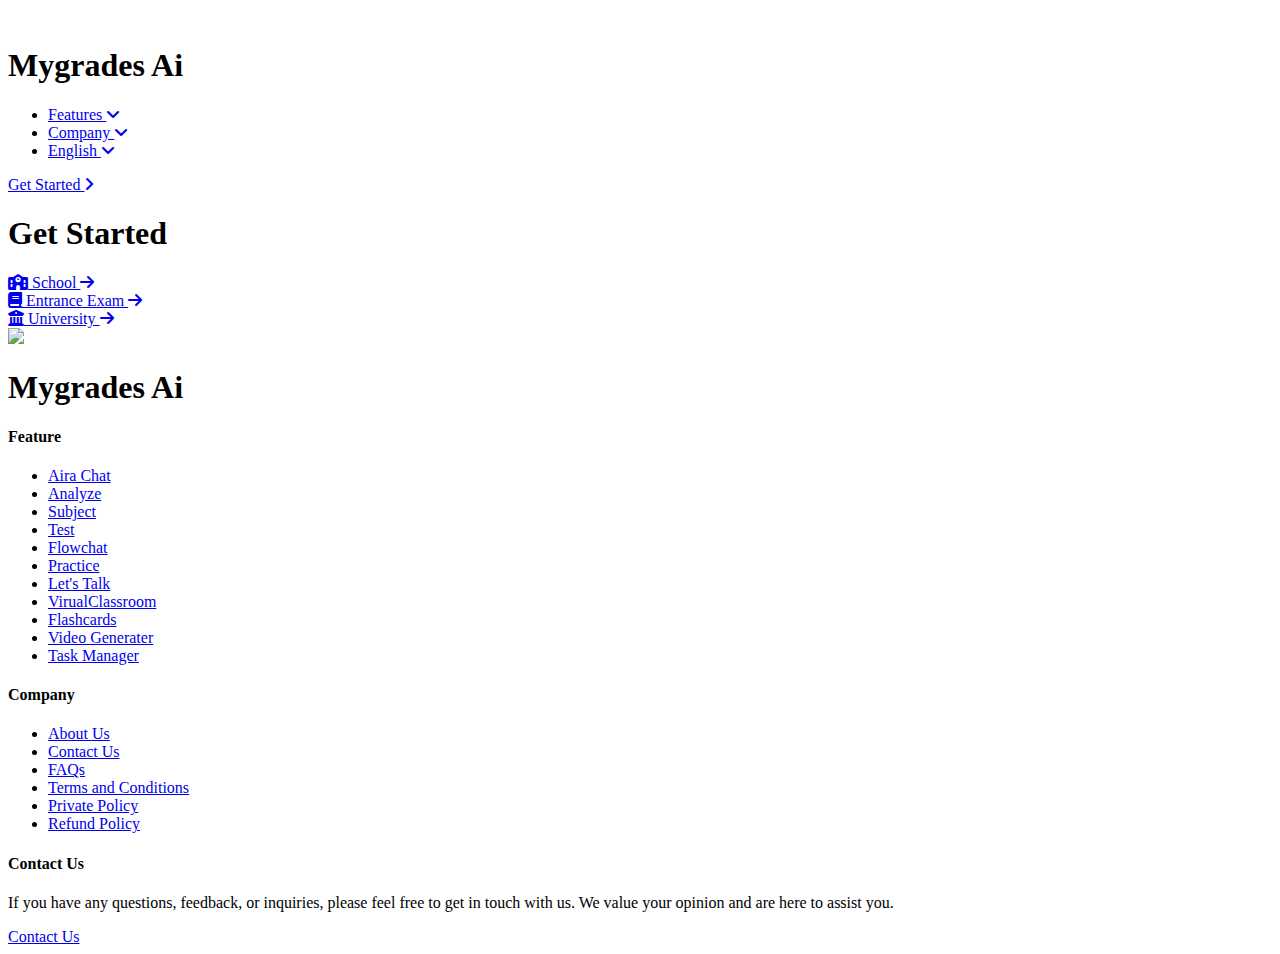
==== startdemo.html @ 130c396b "startdemo.html" ====
<!DOCTYPE html>
<html lang="en">
<head>
    <meta charset="UTF-8">
    <meta name="viewport" content="width=device-width, initial-scale=1.0">
    <title>Mygrades Ai</title>
    <link rel="website icon" type="png" href="https://mygradesai.com/_next/static/media/logo.17fbb91a.svg">
    <link rel="stylesheet" href="startdemo.css">
    <link rel="stylesheet" href="https://cdnjs.cloudflare.com/ajax/libs/font-awesome/6.6.0/css/all.min.css"/>
</head>
<body>
    <main class="main-area">
        <nav>
            <div class="left-nav">
                <img src="https://mygradesai.com/_next/static/media/logo.17fbb91a.svg" width="45" class="logo-image" alt="">
                <h1>Mygrades Ai</h1>
            </div>
            <div class="right-nav">
                <ul>
                    <li><a href="#">Features <i class="fa-solid fa-angle-down"></i></a></li>
                    <li><a href="#">Company <i class="fa-solid fa-angle-down"></i></a></li>
                    <li><a href="#">English <i class="fa-solid fa-angle-down"></i></a></li>
                </ul>
                <a href="start-demo/startdemo.html" class="get-started-button">Get Started <i class="fa-solid fa-angle-right"></i></a>
            </div>
        </nav>
        <div class="main-text">
            <h1>Get Started</h1>
            <div class="main-text-btn">
                <div class="school-btn">
                <a href="#" class="school"><i class="fa-solid fa-school" class="left"></i> School <i class="fa-solid fa-arrow-right"></i></a>
            </div>
            <div class="exam-btn">
                <a href="#" class="entrance-exam"><i class="fa-solid fa-book"></i> Entrance Exam <i class="fa-solid fa-arrow-right"></i></a>
            </div>
            <div class="clg-btn">
                <a href="#" class="university"><i class="fa-solid fa-building-columns"></i> University <i class="fa-solid fa-arrow-right"></i></a>
            </div>
            </div>
        </div>
    </main>
    <div class="footer" id="footer">
        <div class="footer-links">
        <div class="footer-logo">
            <img src="https://mygradesai.com/_next/static/media/logo.17fbb91a.svg" width="80" class="footer-logo-image"><h1>Mygrades Ai</h1>
        </div>
        <div class="footer-one">
            <h4>Feature</h4>
            <ul class="footer-feature">
                <li><a href="#">Aira Chat</a></li>
                <li><a href="#">Analyze</a></li>
                <li><a href="#">Subject</a></li>
                <li><a href="#">Test</a></li>
                <li><a href="#">Flowchat</a></li>
                <li><a href="#">Practice</a></li>
                <li><a href="#">Let's Talk</a></li>
                <li><a href="#">VirualClassroom</a></li>
                <li><a href="#">Flashcards</a></li>
                <li><a href="#">Video Generater</a></li>
                <li><a href="#">Task Manager</a></li>
            </ul>
        </div>
        <div class="footer-two">
            <h4>Company</h4>
            <ul class="footer-company">
                <li><a href="#">About Us</a></li>
                <li><a href="#">Contact Us</a></li>
                <li><a href="#">FAQs</a></li>
                <li><a href="#">Terms and Conditions</a></li>
                <li><a href="#">Private Policy</a></li>
                <li><a href="#">Refund Policy</a></li>
            </ul>
        </div>
        <div class="footer-four">
            <h4>Contact Us</h4>
            <p>If you have any questions, feedback, or inquiries, please feel free to get in touch with us. We value your opinion and are here to assist you.</p>
            <a href="#">Contact Us</a>
        </div>
        <!-- <div class="footer-email-address">
            <h4>© 2024 Metadee AI Pvt. Ltd., All Rights Reserved.</h4>
        </div> -->
    </div>
    </div>
    
</body>
</html>
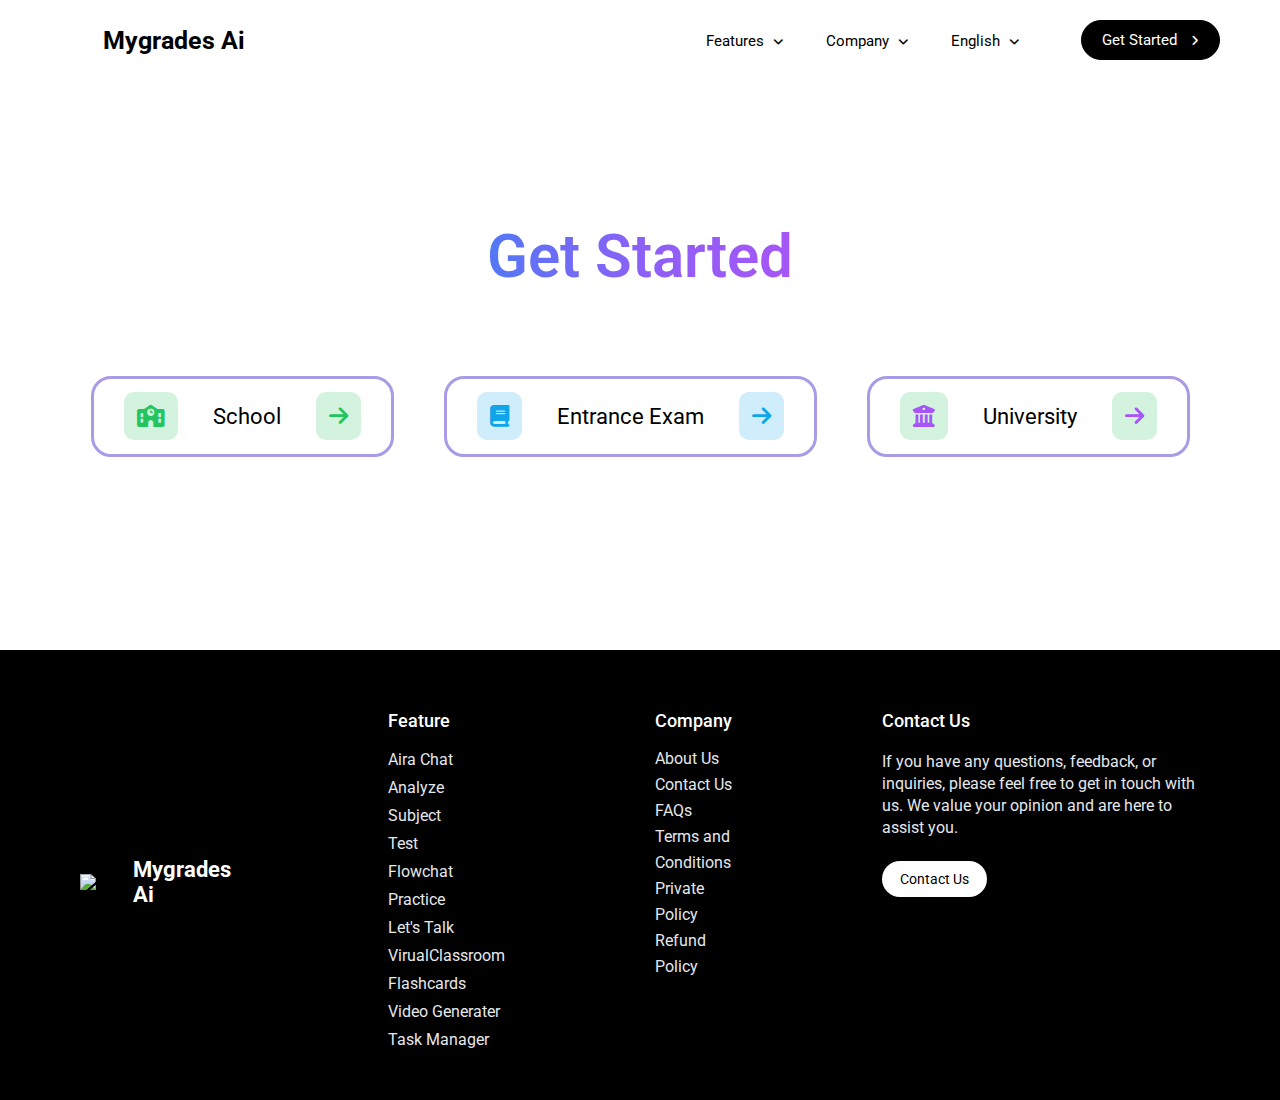
==== commit e718be25: "Update startdemo.html" ====
--- a/startdemo.html
+++ b/startdemo.html
@@ -64,7 +64,7 @@
             <h4>Company</h4>
             <ul class="footer-company">
                 <li><a href="#">About Us</a></li>
-                <li><a href="#">Contact Us</a></li>
+                <li><a href="contactus.html">Contact Us</a></li>
                 <li><a href="#">FAQs</a></li>
                 <li><a href="#">Terms and Conditions</a></li>
                 <li><a href="#">Private Policy</a></li>
@@ -74,7 +74,7 @@
         <div class="footer-four">
             <h4>Contact Us</h4>
             <p>If you have any questions, feedback, or inquiries, please feel free to get in touch with us. We value your opinion and are here to assist you.</p>
-            <a href="#">Contact Us</a>
+            <a href="contactus.html">Contact Us</a>
         </div>
         <!-- <div class="footer-email-address">
             <h4>© 2024 Metadee AI Pvt. Ltd., All Rights Reserved.</h4>
@@ -83,4 +83,4 @@
     </div>
     
 </body>
-</html>+</html>
--- a/startdemo.css
+++ b/startdemo.css
@@ -0,0 +1,562 @@
+@import url('https://fonts.googleapis.com/css2?family=Kanit:ital,wght@0,100;0,200;0,300;0,400;0,500;0,600;0,700;0,800;0,900;1,100;1,200;1,300;1,400;1,500;1,600;1,700;1,800;1,900&family=Outfit:wght@100..900&family=Poppins:ital,wght@0,100;0,200;0,300;0,400;0,500;0,600;0,700;0,800;0,900;1,100;1,200;1,300;1,400;1,500;1,600;1,700;1,800;1,900&family=Roboto:ital,wght@0,100;0,300;0,400;0,500;0,700;0,900;1,100;1,300;1,400;1,500;1,700;1,900&display=swap');
+
+* {
+    margin: 0;
+    padding: 0;
+    box-sizing: border-box;
+    font-family: "Roboto", sans-serif;
+    text-decoration: none;
+    list-style: none;
+}
+p {
+    color: rgb(87, 86, 86);
+}
+html {
+    scroll-behavior: smooth;
+}
+body {
+    background-color: #fff;
+}
+/* ********************************************** main-area ************************************************** */
+.main-area {
+    width: 100%;
+    height: 600px;
+    /* background: url(https://img.freepik.com/free-vector/vibrant-summer-ombre-background-vector_53876-105765.jpg?w=740&t=st=1723186237~exp=1723186837~hmac=091a1f10a03690a6f928fab150f72414c95448166f3b472fa2746c2ffa9a1b46); */
+    background-repeat: no-repeat;
+    background-position: center;
+    background-size: cover;
+    background-color: #fff;
+}
+/* ********************************************** nav ************************************** */
+.main-area nav {
+    display: flex;
+    align-items: center;
+    justify-content: space-between;
+    padding: 20px 50px;
+}
+/* *********************************************** nav :left **************************************** */
+nav .left-nav {
+    display: flex;
+    align-items: center;
+    gap: 8px;
+}
+nav .left-nav h1 {
+    font-size: 25px;
+}
+nav .left-nav h2 {
+    display: none;
+}
+/* *********************************************** nav :right *************************************** */
+nav .right-nav {
+    display: flex;
+    align-items: center;
+    gap: 45px;
+}
+nav .right-nav ul {
+    display: flex;
+    gap: 10px;
+}
+nav .right-nav ul a {
+    color: #000;
+    font-size: 15px;
+    padding: 8px 16px;
+    border-radius: 25px;
+    transition: all 0.2s ease;
+}
+nav .right-nav ul a i {
+    margin-left: 5px;
+    font-size: 12px;
+}
+nav .right-nav ul a:hover {
+    background-color: rgba(0, 0, 0, 0.044);
+}
+/* *************************************** nav :right (Get Started button css:) ******************************** */
+.right-nav .get-started-button {
+    background-color: #000;
+    padding: 10px 20px;
+    border-radius: 25px;
+    color: #fff;
+    font-size: 15px;
+    font-weight: 400;
+    transition: 0.2s ease;
+    border: 1px solid #000;
+    margin-right: 10px;
+}
+.right-nav .get-started-button i {
+    margin-left: 10px;
+    font-size: 12px;
+}
+.right-nav .get-started-button:hover {
+    opacity: 0.8;
+    cursor: pointer;
+}
+
+/* ************************************ media quare ************************************ */
+@media only screen and (max-width: 900px) {
+    nav .right-nav {
+        display: flex;
+        align-items: center;
+        gap: 25px;
+    }
+    nav .right-nav ul {
+        display: flex;
+        gap: 10px;
+    }
+    .main-area nav {
+        display: flex;
+        align-items: center;
+        justify-content: space-between;
+        padding: 20px 20px;
+    }
+    .right-nav .get-started-button {
+        background-color: #000;
+        padding: 8px 15px;
+        border-radius: 25px;
+        color: #fff;
+        font-size: 14px;
+        font-weight: 400;
+        transition: 0.2s ease;
+        border: 1px solid #000;
+        margin-right: 10px;
+    }
+}
+@media only screen and (max-width: 750px) {
+    nav .right-nav ul {
+        display: none;
+    }
+}
+@media only screen and (max-width: 500px) {
+    nav .left-nav img {
+        width: 40px;
+    }
+    nav .left-nav h1 {
+        font-size: 18px;
+    }
+    .right-nav .get-started-button {
+        background-color: #000;
+        padding: 6px 12px;
+        border-radius: 25px;
+        color: #fff;
+        font-size: 13px;
+        font-weight: 400;
+        transition: 0.2s ease;
+        border: 1px solid #000;
+        margin-right: 10px;
+    }
+    .main-area nav {
+        display: flex;
+        align-items: center;
+        justify-content: space-between;
+        padding: 10px 10px;
+    }
+}
+@media only screen and (max-width: 320px) {
+    nav .left-nav h1 {
+        display: none;
+    }
+}
+
+/* ****************************************************** main-text *************************************** */
+
+.main-text {
+    width: 100%;
+    height: 500px;
+    display: flex;
+    align-items: center;
+    justify-content: center;
+    flex-direction: column;
+}
+.main-text h1 {
+    font-size: 60px;
+    font-weight: 600;
+    background: linear-gradient(90deg, #5278F6, #8C60F6, #A656F7);
+    -webkit-background-clip: text;
+    color: transparent;
+    margin-bottom: 100px;
+}
+.main-text .main-text-btn {
+    display: flex;
+    align-items: center;
+    gap: 50px;
+}
+.main-text .school-btn {
+    transition: 0.3s ease;
+}
+.main-text .main-text-btn .school-btn:hover {
+    opacity: 0.7;
+}
+.main-text .exam-btn {
+    transition: 0.3s ease;
+}
+.main-text .main-text-btn .exam-btn:hover {
+    opacity: 0.7;
+}
+.main-text .clg-btn {
+    transition: 0.3s ease;
+}
+.main-text .main-text-btn .clg-btn:hover {
+    opacity: 0.7;
+}
+.main-text .main-text-btn .school-btn a {
+    padding: 25px 0;
+    border: 3px solid #A99BE5;
+    border-radius: 20px;
+    color: #000;
+    font-size: 22px;
+}
+.main-text .main-text-btn .school-btn a i {
+    margin-left: 30px;
+    margin-right: 30px;
+    padding: 13px;
+    background-color: #D3F3DF;
+    border-radius: 10px;
+    color: #22C55E;
+}
+/* exam */
+.main-text .main-text-btn .exam-btn a {
+    padding: 25px 0;
+    border: 3px solid #A99BE5;
+    border-radius: 20px;
+    color: #000;
+    font-size: 22px;
+}
+.main-text .main-text-btn .exam-btn a i {
+    margin-left: 30px;
+    margin-right: 30px;
+    padding: 13px;
+    background-color: #CFEDFB;
+    border-radius: 10px;
+    color: #0EA5E9;
+}
+/* 3 */
+.main-text .main-text-btn .clg-btn a {
+    padding: 25px 0;
+    border: 3px solid #A99BE5;
+    border-radius: 20px;
+    color: #000;
+    font-size: 22px;
+}
+.main-text .main-text-btn .clg-btn a i {
+    margin-left: 30px;
+    margin-right: 30px;
+    padding: 13px;
+    background-color: #D3F3DF;
+    border-radius: 10px;
+    color: #A855F7;
+}
+.main-text .main-text-btn {
+
+}
+.main-text .main-text-btn {
+
+}
+.main-text .main-text-btn {
+
+}
+
+@media only screen and (max-width: 1150px) {
+    .main-text-btn {
+       
+    }
+    .main-text .main-text-btn {
+        display: flex;
+        align-items: center;
+        gap: 20px;
+    }
+    .main-text .main-text-btn .school-btn a {
+        padding: 25px 0;
+        border: 3px solid #A99BE5;
+        border-radius: 20px;
+        color: #000;
+        font-size: 22px;
+    }
+    .main-text .main-text-btn .school-btn a i {
+        margin-left: 10px;
+        margin-right: 10px;
+        padding: 13px;
+        background-color: #D3F3DF;
+        border-radius: 10px;
+        color: #22C55E;
+    }
+    /* exam */
+    .main-text .main-text-btn .exam-btn a {
+        padding: 25px 0;
+        border: 3px solid #A99BE5;
+        border-radius: 20px;
+        color: #000;
+        font-size: 22px;
+    }
+    .main-text .main-text-btn .exam-btn a i {
+        margin-left: 10px;
+        margin-right: 10px;
+        padding: 13px;
+        background-color: #CFEDFB;
+        border-radius: 10px;
+        color: #0EA5E9;
+    }
+    /* 3 */
+    .main-text .main-text-btn .clg-btn a {
+        padding: 25px 0;
+        border: 3px solid #A99BE5;
+        border-radius: 20px;
+        color: #000;
+        font-size: 22px;
+    }
+    .main-text .main-text-btn .clg-btn a i {
+        margin-left: 10px;
+        margin-right: 10px;
+        padding: 13px;
+        background-color: #D3F3DF;
+        border-radius: 10px;
+        color: #A855F7;
+    }
+}
+@media only screen and (max-width: 850px) {
+    .main-text-btn {
+       flex-direction: column;
+    }
+    .main-text-btn .school-btn {
+        margin-bottom: 40px;
+    }
+    .main-text .main-text-btn .school-btn a {
+        padding: 25px 0;
+        border: 3px solid #A99BE5;
+        border-radius: 20px;
+        color: #000;
+        font-size: 22px;
+    }
+    .main-text .main-text-btn .school-btn a i {
+        margin-left: 28px;
+        margin-right: 28px;
+        padding: 13px;
+        background-color: #D3F3DF;
+        border-radius: 10px;
+        color: #22C55E;
+    }
+    .main-text .clg-btn {
+        margin-top: 40px;
+    }
+    .main-text .main-text-btn .clg-btn a {
+        padding: 25px 0;
+        border: 3px solid #A99BE5;
+        border-radius: 20px;
+        color: #000;
+        font-size: 22px;
+    }
+    .main-text .main-text-btn .clg-btn a i {
+        margin-left: 21px;
+        margin-right: 21px;
+        padding: 13px;
+        background-color: #D3F3DF;
+        border-radius: 10px;
+        color: #A855F7;
+    }
+    /* .main-text {
+        width: 100%;
+        height: 300px;
+        display: flex;
+        align-items: center;
+        justify-content: center;
+        flex-direction: column;
+    } */
+}
+@media only screen and (max-width: 400px) {
+    .main-text h1 {
+        margin-top: 40px;
+        font-size: 40px;
+        font-weight: 600;
+        background: linear-gradient(90deg, #5278F6, #8C60F6, #A656F7);
+        -webkit-background-clip: text;
+        color: transparent;
+        margin-bottom: 100px;
+    } 
+    .main-text .main-text-btn .clg-btn a {
+        padding: 15px 0;
+        /* border: 2px solid #A99BE5; */
+        border-radius: 10px;
+        color: #000;
+        font-size: 18px;
+    }
+    .main-text .main-text-btn .clg-btn a i {
+        margin-left: 20px;
+        margin-right: 20px;
+        padding: 10px;
+        /* background-color: #D3F3DF; */
+        border-radius: 10px;
+        /* color: #A855F7; */
+    }
+    .main-text .main-text-btn .school-btn a {
+        padding: 15px 12px;
+        /* border: 2px solid #A99BE5; */
+        border-radius: 10px;
+        color: #000;
+        font-size: 18px;
+    }
+    .main-text .main-text-btn .school-btn a i {
+        margin-left: 18px;
+        margin-right: 18px;
+        padding: 10px;
+        /* background-color: #D3F3DF; */
+        border-radius: 10px;
+        /* color: #A855F7; */
+    }
+    .main-text .main-text-btn .exam-btn a {
+        padding: 15px 12px;
+        /* border: 2px solid #A99BE5; */
+        border-radius: 10px;
+        color: #000;
+        font-size: 18px;
+    }
+    .main-text .main-text-btn .exam-btn a i {
+        margin-left: 5px;
+        margin-right: 5px;
+        padding: 10px;
+        /* background-color: #D3F3DF; */
+        border-radius: 10px;
+        /* color: #A855F7; */
+    }
+}
+/* ******************************************** footer ********************************************* */
+
+.footer {
+    width: 100%;
+    margin-top: 50px;
+    background-color: #000;
+    height: 450px;
+}
+.footer .footer-links {
+    display: flex;
+    gap: 150px;
+    margin: 0 80px;
+    padding-top: 60px;
+}
+.footer .footer-email-address {
+    display: flex;
+    align-items: center;
+    justify-content: center;
+    text-align: center;
+}
+.footer .footer-logo {
+    display: flex;
+    align-items: center;
+    gap: 15px;
+}
+.footer .footer-logo img {
+    width: 45px;
+}
+.footer .footer-logo h1 {
+    font-size: 22px;
+    color: #fff;
+}
+
+.footer .footer-feature {
+
+}
+.footer .footer-one h4 {
+    color: #fff;
+    margin-bottom: 15px;
+    font-size: 18px;
+    font-weight: 500;
+}
+.footer .footer-feature a {
+    color: #E5E7EB;
+    /* line-height: 30px; */
+    width: 200px;
+    line-height: 28px;
+    font-size: 16px;
+}
+.footer .footer-feature a:hover {
+    text-decoration: underline;
+}
+
+/* two */
+
+.footer .footer-two h4 {
+    color: #fff;
+    margin-bottom: 15px;
+    font-size: 18px;
+    font-weight: 500;
+}
+.footer .footer-two a {
+    color: #E5E7EB;
+    /* line-height: 30px; */
+    width: 200px;
+    line-height: 26px;
+    font-size: 16px;
+}
+.footer .footer-two a:hover {
+    text-decoration: underline;
+}
+
+.footer-four h4 {
+    color: #fff;
+    font-size: 18px;
+    font-weight: 500;
+    margin-bottom: 20px;
+}
+.footer-four p {
+    color: #E5E7EB;
+    /* width: 300px; */
+    line-height: 22px;
+    margin-bottom: 30px;
+}
+.footer-four a {
+    padding: 10px 18px;
+    color: #000;
+    background-color: #fff;
+    border-radius: 30px;
+    font-size: 14px;
+    transition: 0.2s ease;
+}
+/* hover effect */
+.footer-four a:hover {
+    background-color: #E5E7EB;
+    color: #000;
+}
+
+@media only screen and (max-width: 1200px) {
+    .footer .footer-logo img {
+        width: 30px;
+    }
+    .footer .footer-logo h1 {
+        font-size: 18px;
+        color: #fff;
+    }
+    .footer .footer-links {
+        display: flex;
+        gap: 80px;
+        margin: 0 80px;
+        padding-top: 60px;
+    }
+}
+@media only screen and (max-width: 950px) {
+    .footer .footer-links {
+        display: flex;
+        gap: 40px;
+        margin: 0 80px;
+        padding-top: 60px;
+    }
+}
+@media only screen and (max-width: 850px) {
+    .footer {
+        flex-direction: column;
+    }
+    .footer .footer-links {
+        flex-direction: column;
+    }
+    .footer {
+        width: 100%;
+        margin-top: 50px;
+        background-color: #000;
+        height: 990px;
+        text-align: center;
+    }
+    .footer .footer-logo {
+        display: flex;
+        align-items: center;
+        justify-content: center;
+    }
+    .footer .footer-logo h1 {
+        font-size: 25px;
+    }
+}